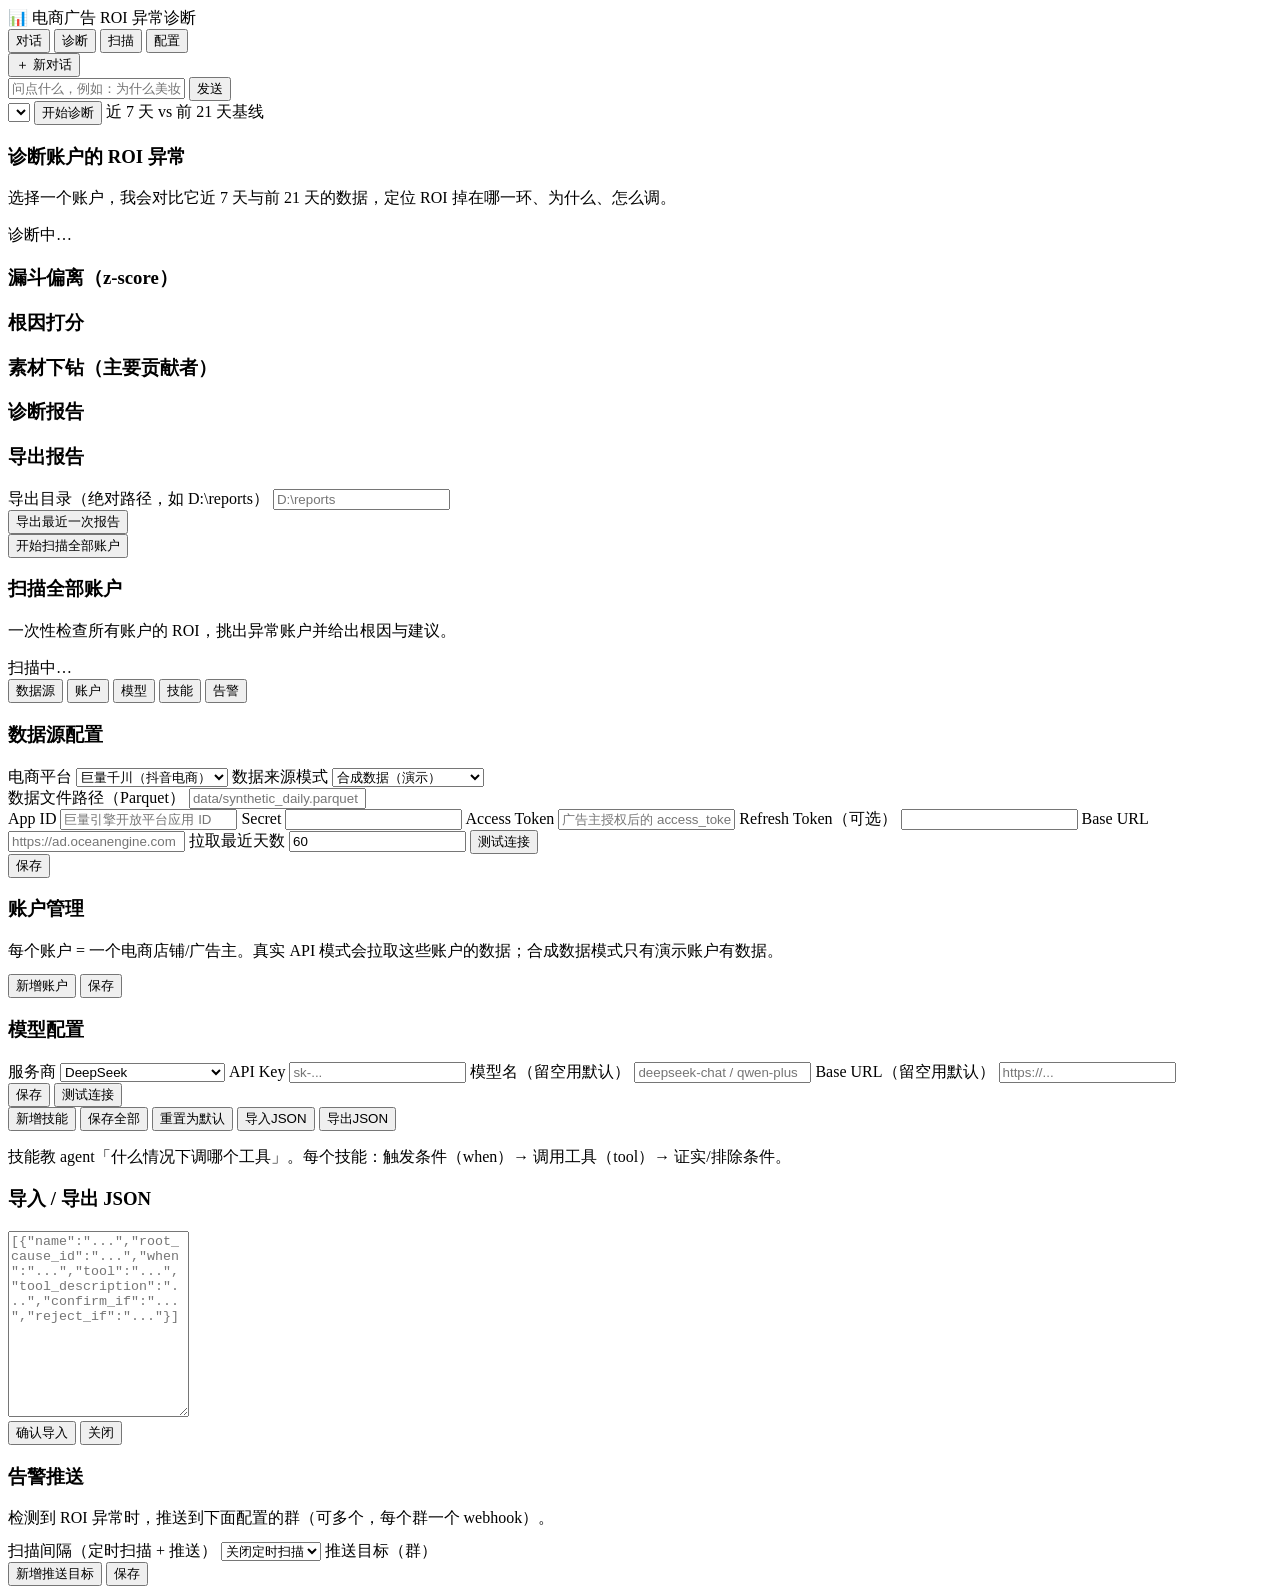
==== src/web/static/index.html @ eec6bc95 "第一次提交" ====
<!DOCTYPE html>
<html lang="zh-CN">
<head>
  <meta charset="UTF-8">
  <meta name="viewport" content="width=device-width, initial-scale=1.0">
  <title>电商广告 ROI 异常诊断</title>
  <link rel="stylesheet" href="/static/style.css">
  <script src="/static/echarts.min.js"></script>
  <script src="/static/marked.min.js"></script>
</head>
<body>
  <header class="topbar">
    <div class="brand">📊 电商广告 ROI 异常诊断</div>
    <nav class="tabs">
      <button class="tab active" data-tab="chat">对话</button>
      <button class="tab" data-tab="diagnose">诊断</button>
      <button class="tab" data-tab="scan">扫描</button>
      <button class="tab" data-tab="config">配置</button>
    </nav>
  </header>

  <main class="container">
    <!-- 对话页 -->
    <section id="tab-chat" class="panel active">
      <div class="chat-layout">
        <aside class="chat-sidebar">
          <button id="btn-new-chat" class="btn">＋ 新对话</button>
          <div id="session-list" class="session-list"></div>
        </aside>
        <div class="chat-main">
          <div id="chat-history" class="chat-history"></div>
          <div class="chat-input-row">
            <input id="chat-input" class="control" type="text"
                   placeholder="问点什么，例如：为什么美妆旗舰店的ROI下降了？">
            <button id="btn-send" class="btn btn-primary">发送</button>
          </div>
        </div>
      </div>
    </section>

    <!-- 诊断页 -->
    <section id="tab-diagnose" class="panel">
      <div class="toolbar">
        <select id="account-select" class="control"></select>
        <button id="btn-diagnose" class="btn btn-primary">开始诊断</button>
        <span class="hint">近 7 天 vs 前 21 天基线</span>
      </div>
      <div id="diagnose-empty" class="card">
        <h3>诊断账户的 ROI 异常</h3>
        <p class="hint">选择一个账户，我会对比它近 7 天与前 21 天的数据，定位 ROI 掉在哪一环、为什么、怎么调。</p>
        <div id="account-shortcuts" class="account-shortcuts"></div>
      </div>
      <div id="diagnose-loading" class="loading hidden">诊断中…</div>
      <div id="diagnose-result" class="hidden">
        <div id="conclusion" class="conclusion"></div>
        <div class="grid">
          <div class="card">
            <h3>漏斗偏离（z-score）</h3>
            <div id="funnel-chart" class="chart"></div>
          </div>
          <div class="card">
            <h3>根因打分</h3>
            <div id="scores-chart" class="chart"></div>
          </div>
        </div>
        <div class="card">
          <h3>素材下钻（主要贡献者）</h3>
          <div id="drilldowns"></div>
        </div>
        <div class="card">
          <h3>诊断报告</h3>
          <div id="report-text" class="report"></div>
        </div>
      </div>

      <div class="card form-card">
        <h3>导出报告</h3>
        <label>导出目录（绝对路径，如 D:\reports）</label>
        <input id="export-dir" class="control" type="text" placeholder="D:\reports">
        <div class="btn-row">
          <button id="btn-export" class="btn btn-primary">导出最近一次报告</button>
        </div>
        <span id="export-msg" class="msg"></span>
      </div>
    </section>

    <!-- 扫描页 -->
    <section id="tab-scan" class="panel">
      <div class="toolbar">
        <button id="btn-scan" class="btn btn-primary">开始扫描全部账户</button>
        <span id="scan-summary" class="hint"></span>
      </div>
      <div id="scan-empty" class="card">
        <h3>扫描全部账户</h3>
        <p class="hint">一次性检查所有账户的 ROI，挑出异常账户并给出根因与建议。</p>
        <p id="scan-account-count" class="hint"></p>
      </div>
      <div id="scan-loading" class="loading hidden">扫描中…</div>
      <div id="scan-result"></div>
    </section>

    <!-- 配置页 -->
    <section id="tab-config" class="panel">
      <div class="sub-tabs">
        <button class="subtab active" data-subtab="datasource">数据源</button>
        <button class="subtab" data-subtab="accounts">账户</button>
        <button class="subtab" data-subtab="llm">模型</button>
        <button class="subtab" data-subtab="skills">技能</button>
        <button class="subtab" data-subtab="alert">告警</button>
      </div>
      <div id="config-datasource" class="subpanel active">
      <div class="card form-card">
        <h3>数据源配置</h3>
        <label>电商平台</label>
        <select id="ds-platform" class="control">
          <option value="巨量千川">巨量千川（抖音电商）</option>
          <option value="电商罗盘" disabled>电商罗盘（二期）</option>
        </select>
        <label>数据来源模式</label>
        <select id="ds-mode" class="control">
          <option value="合成数据（演示）">合成数据（演示）</option>
          <option value="真实 API">真实 API（巨量千川）</option>
        </select>

        <div id="ds-synthetic">
          <label>数据文件路径（Parquet）</label>
          <input id="ds-file" class="control" type="text" placeholder="data/synthetic_daily.parquet">
        </div>

        <div id="ds-api" class="hidden">
          <label>App ID</label>
          <input id="api-appid" class="control" type="text" placeholder="巨量引擎开放平台应用 ID">
          <label>Secret</label>
          <input id="api-secret" class="control" type="password">
          <label>Access Token</label>
          <input id="api-token" class="control" type="password" placeholder="广告主授权后的 access_token">
          <label>Refresh Token（可选）</label>
          <input id="api-refresh" class="control" type="password">
          <label>Base URL</label>
          <input id="api-baseurl" class="control" type="text" placeholder="https://ad.oceanengine.com">
          <label>拉取最近天数</label>
          <input id="api-days" class="control" type="number" min="1" value="60">
          <button id="btn-test-api" class="btn">测试连接</button>
          <span id="api-msg" class="msg"></span>
        </div>

        <div class="btn-row">
          <button id="btn-save-ds" class="btn btn-primary">保存</button>
        </div>
        <span id="ds-msg" class="msg"></span>
      </div>
      </div>
      <div id="config-accounts" class="subpanel">
        <div class="card form-card">
          <h3>账户管理</h3>
          <p class="hint" style="margin-bottom:12px">
            每个账户 = 一个电商店铺/广告主。真实 API 模式会拉取这些账户的数据；合成数据模式只有演示账户有数据。
          </p>
          <div id="accounts-list"></div>
          <div class="btn-row">
            <button id="btn-add-account" class="btn">新增账户</button>
            <button id="btn-save-accounts" class="btn btn-primary">保存</button>
          </div>
          <span id="accounts-msg" class="msg"></span>
        </div>
      </div>
      <div id="config-llm" class="subpanel">
      <div class="card form-card">
        <h3>模型配置</h3>
        <label>服务商</label>
        <select id="llm-provider" class="control">
          <option value="deepseek">DeepSeek</option>
          <option value="qwen">通义千问（阿里云百炼）</option>
        </select>
        <label>API Key</label>
        <input id="llm-key" class="control" type="password" placeholder="sk-...">
        <label>模型名（留空用默认）</label>
        <input id="llm-model" class="control" type="text" placeholder="deepseek-chat / qwen-plus">
        <label>Base URL（留空用默认）</label>
        <input id="llm-baseurl" class="control" type="text" placeholder="https://...">
        <div class="btn-row">
          <button id="btn-save-llm" class="btn btn-primary">保存</button>
          <button id="btn-test-llm" class="btn">测试连接</button>
        </div>
        <span id="llm-msg" class="msg"></span>
      </div>
      </div>
      <div id="config-skills" class="subpanel">
      <div class="toolbar">
        <button id="btn-add-skill" class="btn">新增技能</button>
        <button id="btn-save-skills" class="btn btn-primary">保存全部</button>
        <button id="btn-reset-skills" class="btn">重置为默认</button>
        <button id="btn-import-skills" class="btn">导入JSON</button>
        <button id="btn-export-skills" class="btn">导出JSON</button>
        <span id="skills-msg" class="msg"></span>
      </div>
      <p class="hint" style="margin-bottom:12px">
        技能教 agent「什么情况下调哪个工具」。每个技能：触发条件（when）→ 调用工具（tool）→ 证实/排除条件。
      </p>
      <div id="skills-list"></div>
      <div id="import-box" class="card hidden">
        <h3>导入 / 导出 JSON</h3>
        <textarea id="skills-json" class="control" rows="12"
          placeholder='[{"name":"...","root_cause_id":"...","when":"...","tool":"...","tool_description":"...","confirm_if":"...","reject_if":"..."}]'></textarea>
        <div class="btn-row">
          <button id="btn-do-import" class="btn btn-primary">确认导入</button>
          <button id="btn-cancel-import" class="btn">关闭</button>
        </div>
      </div>
      </div>
      <div id="config-alert" class="subpanel">
        <div class="card form-card">
          <h3>告警推送</h3>
          <p class="hint" style="margin-bottom:12px">检测到 ROI 异常时，推送到下面配置的群（可多个，每个群一个 webhook）。</p>
          <label>扫描间隔（定时扫描 + 推送）</label>
          <select id="alert-interval" class="control">
            <option value="0">关闭定时扫描</option>
            <option value="1">每小时</option>
            <option value="6">每 6 小时</option>
            <option value="24">每天</option>
            <option value="72">每 3 天</option>
            <option value="168">每 7 天</option>
          </select>

          <label>推送目标（群）</label>
          <div id="alert-targets"></div>

          <div class="btn-row">
            <button id="btn-add-target" class="btn">新增推送目标</button>
            <button id="btn-save-alert" class="btn btn-primary">保存</button>
          </div>
          <span id="alert-msg" class="msg"></span>
        </div>
      </div>
    </section>
  </main>

  <script src="/static/app.js"></script>
</body>
</html>
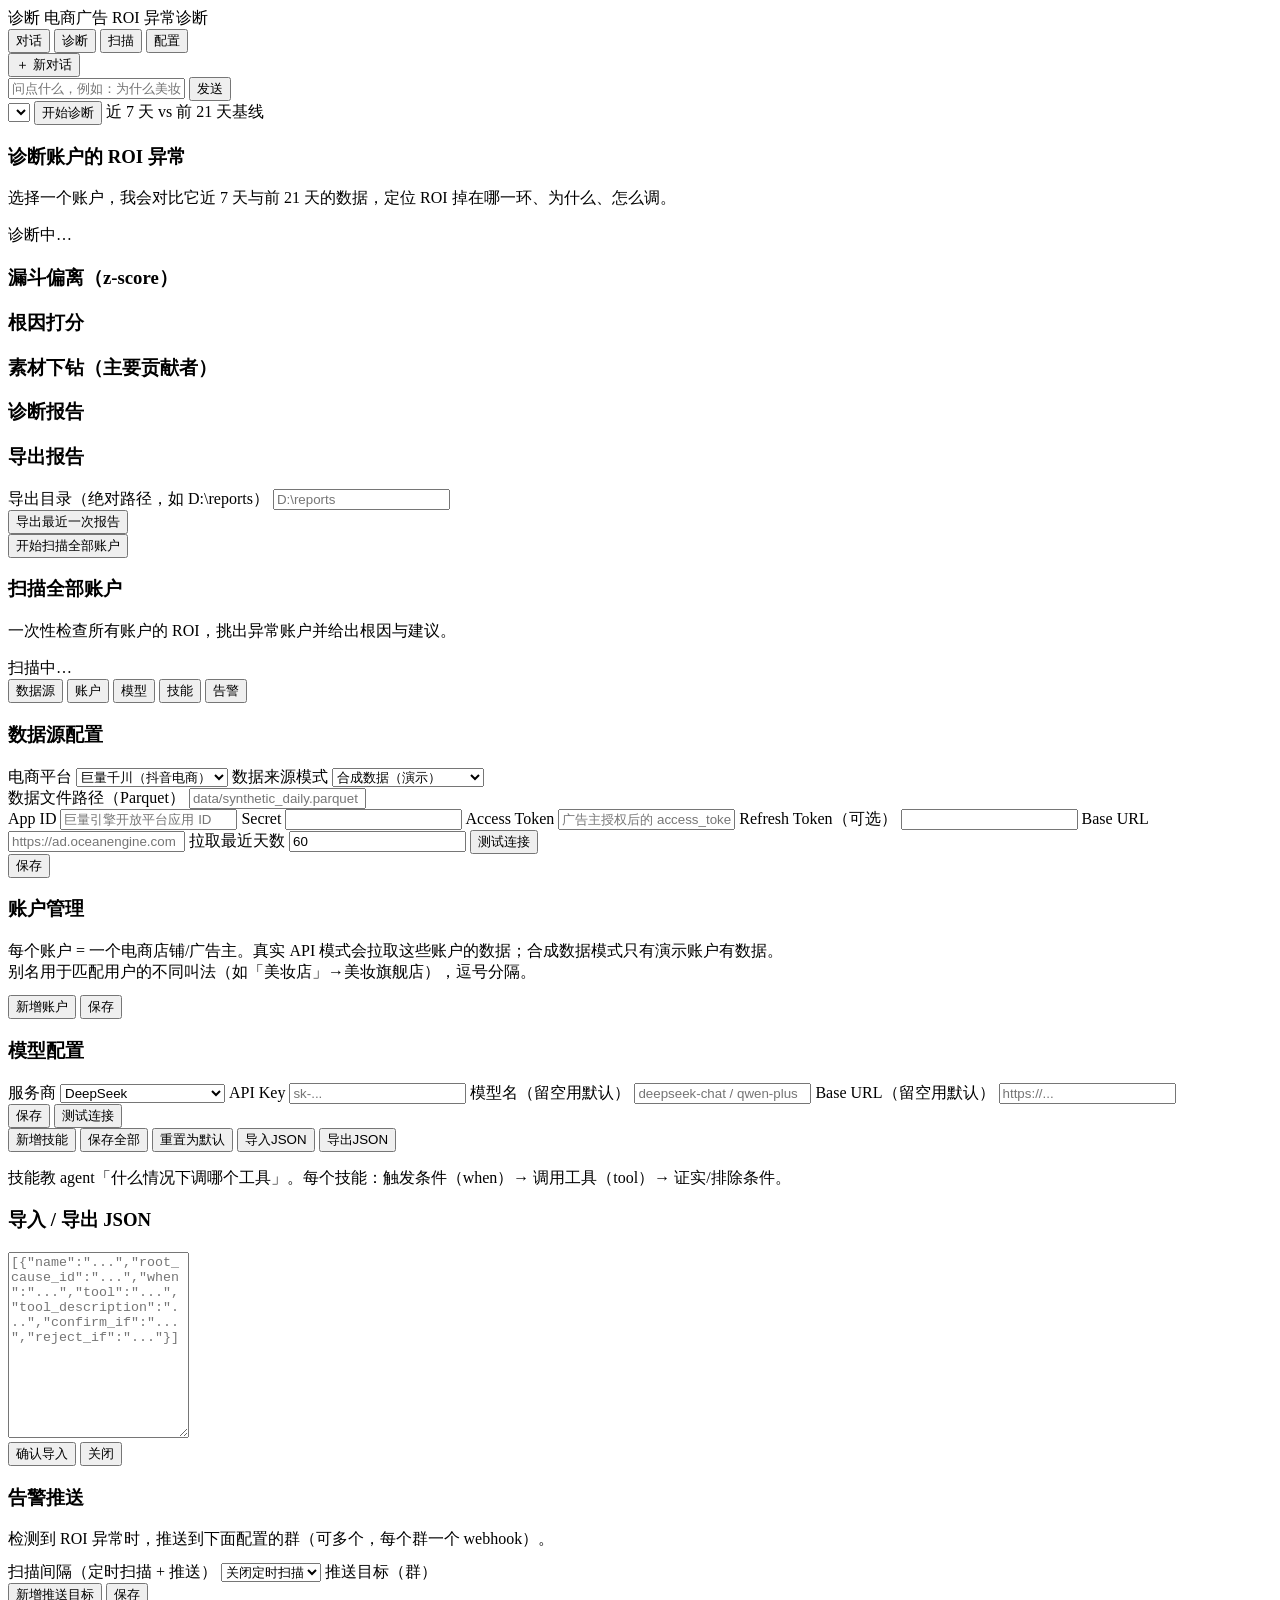
==== commit ca6d8221: "新增测评模块,开发者看板,未命中topic分类" ====
--- a/src/web/static/index.html
+++ b/src/web/static/index.html
@@ -4,13 +4,16 @@
   <meta charset="UTF-8">
   <meta name="viewport" content="width=device-width, initial-scale=1.0">
   <title>电商广告 ROI 异常诊断</title>
-  <link rel="stylesheet" href="/static/style.css">
-  <script src="/static/echarts.min.js"></script>
-  <script src="/static/marked.min.js"></script>
+  <link rel="stylesheet" href="/static/style.css?v=__V__">
+  <script src="/static/echarts.min.js?v=__V__"></script>
+  <script src="/static/marked.min.js?v=__V__"></script>
 </head>
 <body>
   <header class="topbar">
-    <div class="brand">📊 电商广告 ROI 异常诊断</div>
+    <div class="brand">
+      <span class="seal-sm" aria-hidden="true"><span>诊</span><span>断</span></span>
+      电商广告 ROI 异常诊断
+    </div>
     <nav class="tabs">
       <button class="tab active" data-tab="chat">对话</button>
       <button class="tab" data-tab="diagnose">诊断</button>
@@ -26,6 +29,21 @@
         <aside class="chat-sidebar">
           <button id="btn-new-chat" class="btn">＋ 新对话</button>
           <div id="session-list" class="session-list"></div>
+          <div class="account-dock" id="account-dock" hidden>
+            <div class="account-menu" id="account-menu" role="menu" hidden>
+              <a class="account-menu-item hidden" id="menu-eval" href="/eval" role="menuitem">评测看板</a>
+              <button class="account-menu-item" id="menu-account" role="menuitem">账号管理</button>
+              <button class="account-menu-item danger" id="menu-logout" role="menuitem">退出登录</button>
+            </div>
+            <button class="account-btn" id="account-btn" aria-haspopup="menu" aria-expanded="false">
+              <span class="account-avatar" id="account-avatar"></span>
+              <span class="account-meta">
+                <span class="account-name" id="account-name"></span>
+                <span class="account-role" id="account-role"></span>
+              </span>
+              <span class="account-caret" aria-hidden="true">⋯</span>
+            </button>
+          </div>
         </aside>
         <div class="chat-main">
           <div id="chat-history" class="chat-history"></div>
@@ -154,7 +172,8 @@
         <div class="card form-card">
           <h3>账户管理</h3>
           <p class="hint" style="margin-bottom:12px">
-            每个账户 = 一个电商店铺/广告主。真实 API 模式会拉取这些账户的数据；合成数据模式只有演示账户有数据。
+            每个账户 = 一个电商店铺/广告主。真实 API 模式会拉取这些账户的数据；合成数据模式只有演示账户有数据。<br>
+            别名用于匹配用户的不同叫法（如「美妆店」→美妆旗舰店），逗号分隔。
           </p>
           <div id="accounts-list"></div>
           <div class="btn-row">
@@ -235,6 +254,48 @@
     </section>
   </main>
 
-  <script src="/static/app.js"></script>
+  <!-- 账号管理 -->
+  <div class="modal-mask" id="account-modal" hidden>
+    <div class="modal" role="dialog" aria-modal="true" aria-label="账号管理">
+      <div class="modal-head">
+        <h2>账号管理</h2>
+        <button class="modal-x" id="account-close" aria-label="关闭">×</button>
+      </div>
+      <div class="modal-body">
+        <div class="acct-row">
+          <span class="acct-label">用户名</span>
+          <span class="acct-value" id="acct-username">—</span>
+          <button class="acct-act" data-act="username">修改</button>
+        </div>
+        <div class="acct-row">
+          <span class="acct-label">邮箱</span>
+          <span class="acct-value" id="acct-email">未绑定</span>
+          <button class="acct-act" data-act="email">绑定</button>
+        </div>
+        <div class="acct-row">
+          <span class="acct-label">手机号</span>
+          <span class="acct-value" id="acct-phone">未绑定</span>
+          <button class="acct-act" data-act="phone">绑定</button>
+        </div>
+        <div class="acct-row">
+          <span class="acct-label">密码</span>
+          <span class="acct-value">••••••••</span>
+          <button class="acct-act" data-act="password">修改</button>
+        </div>
+
+        <div class="acct-editor" id="acct-editor" hidden>
+          <div class="acct-editor-title" id="acct-editor-title"></div>
+          <div id="acct-editor-fields"></div>
+          <div class="acct-editor-actions">
+            <button class="btn btn-primary" id="acct-save">保存</button>
+            <button class="btn" id="acct-cancel">取消</button>
+          </div>
+          <p class="acct-msg" id="acct-msg"></p>
+        </div>
+      </div>
+    </div>
+  </div>
+
+  <script src="/static/app.js?v=__V__"></script>
 </body>
 </html>
